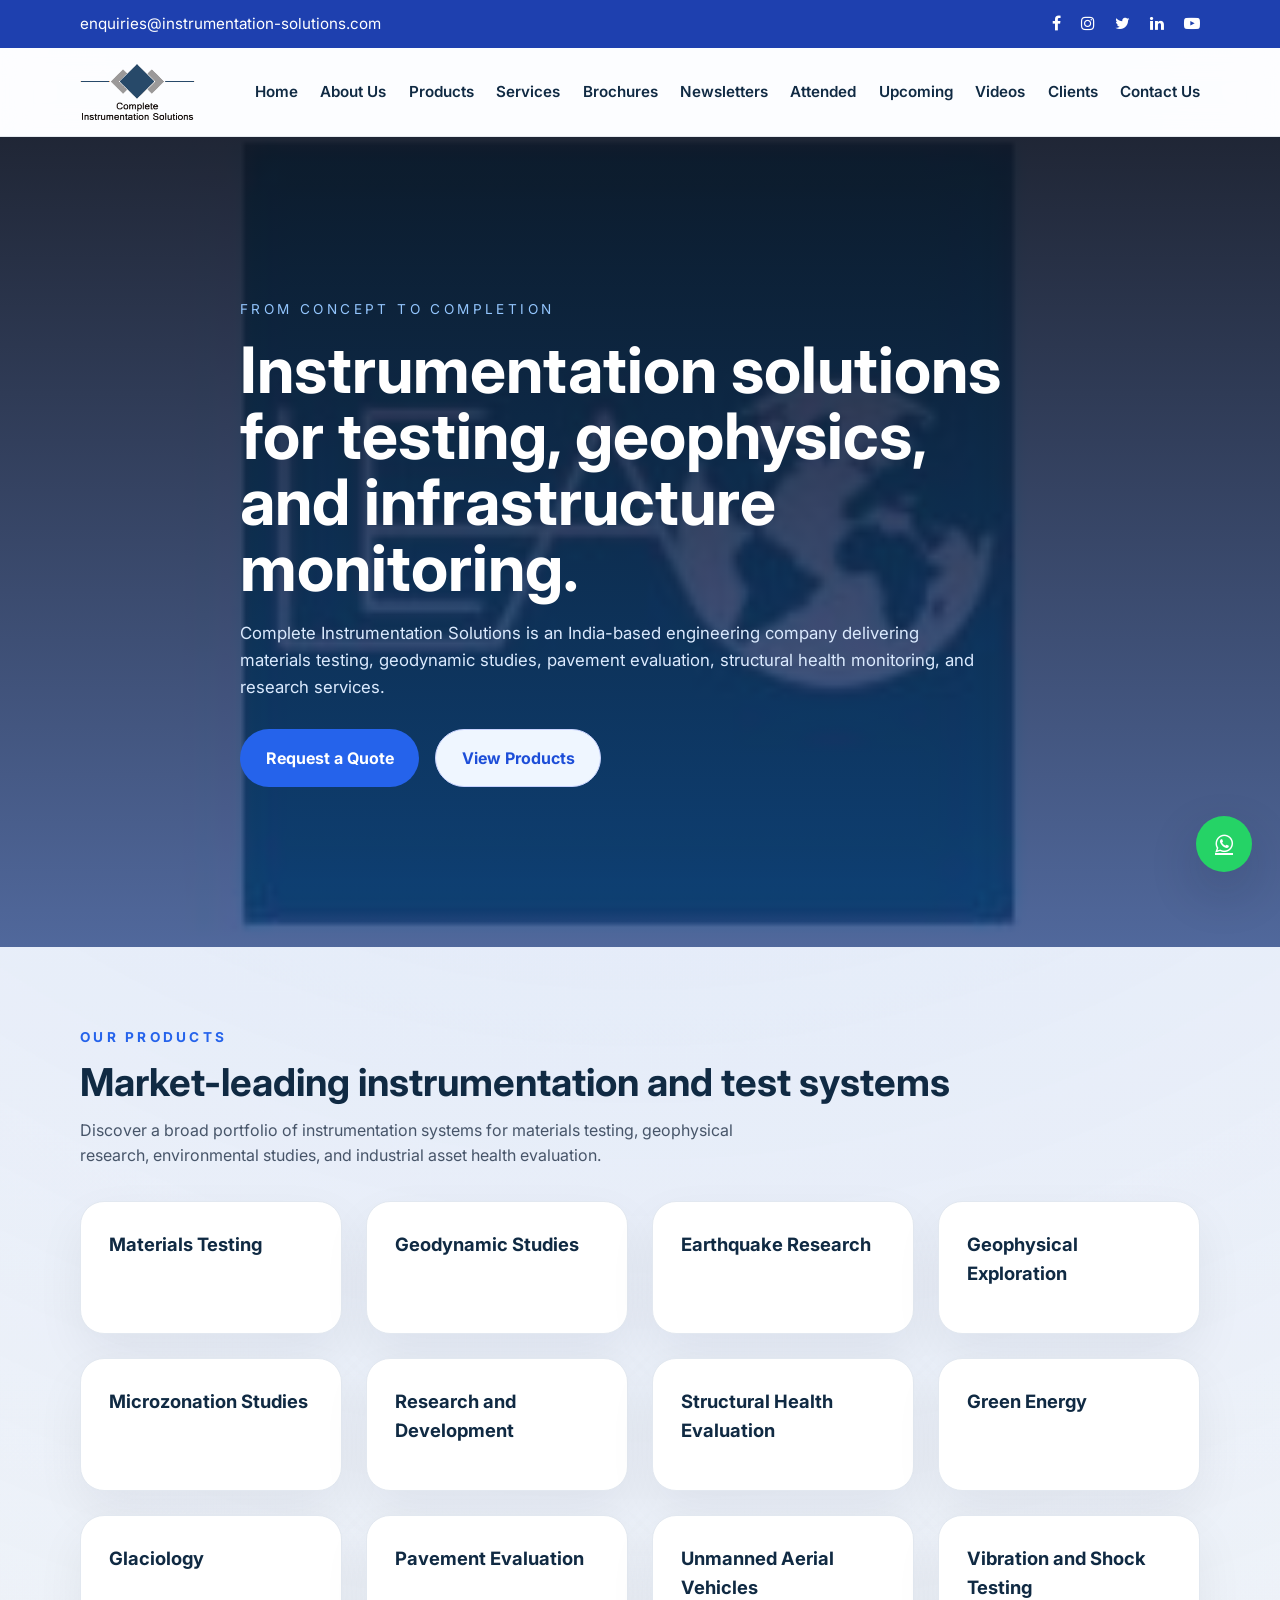
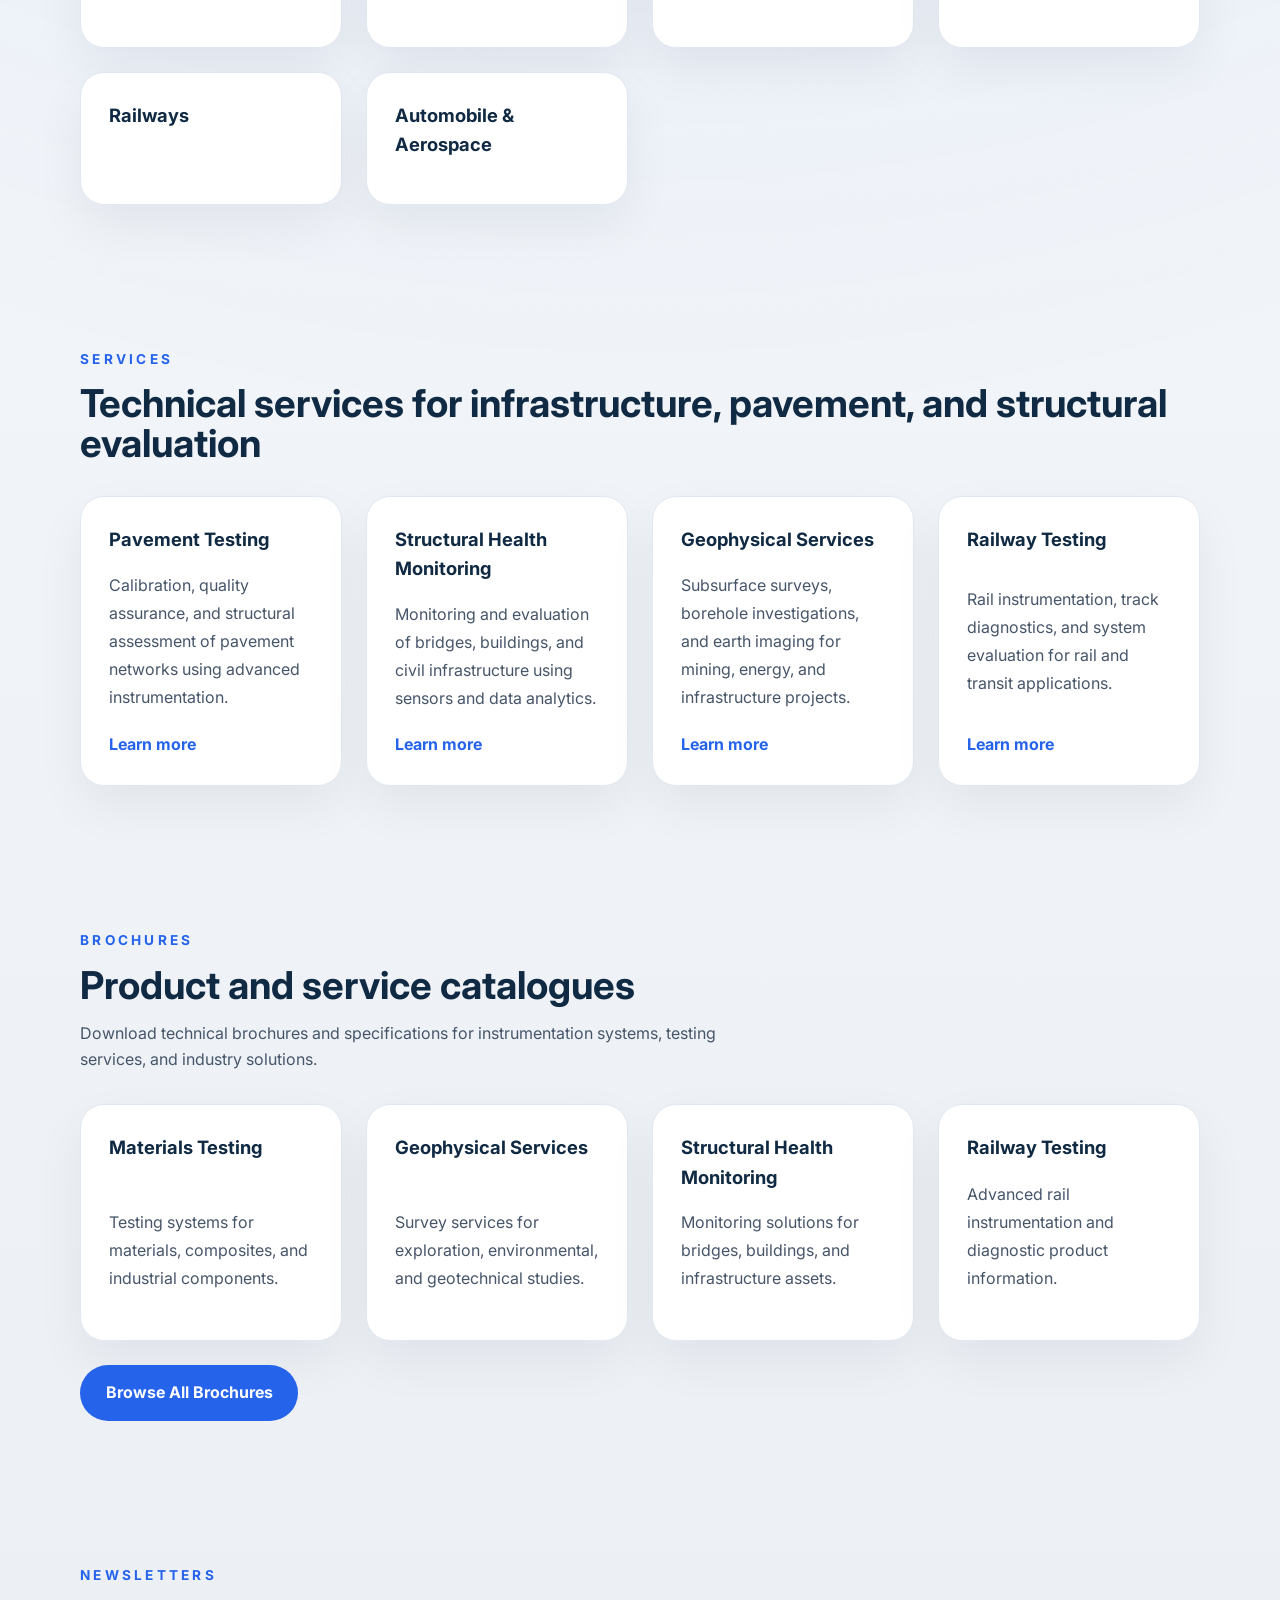
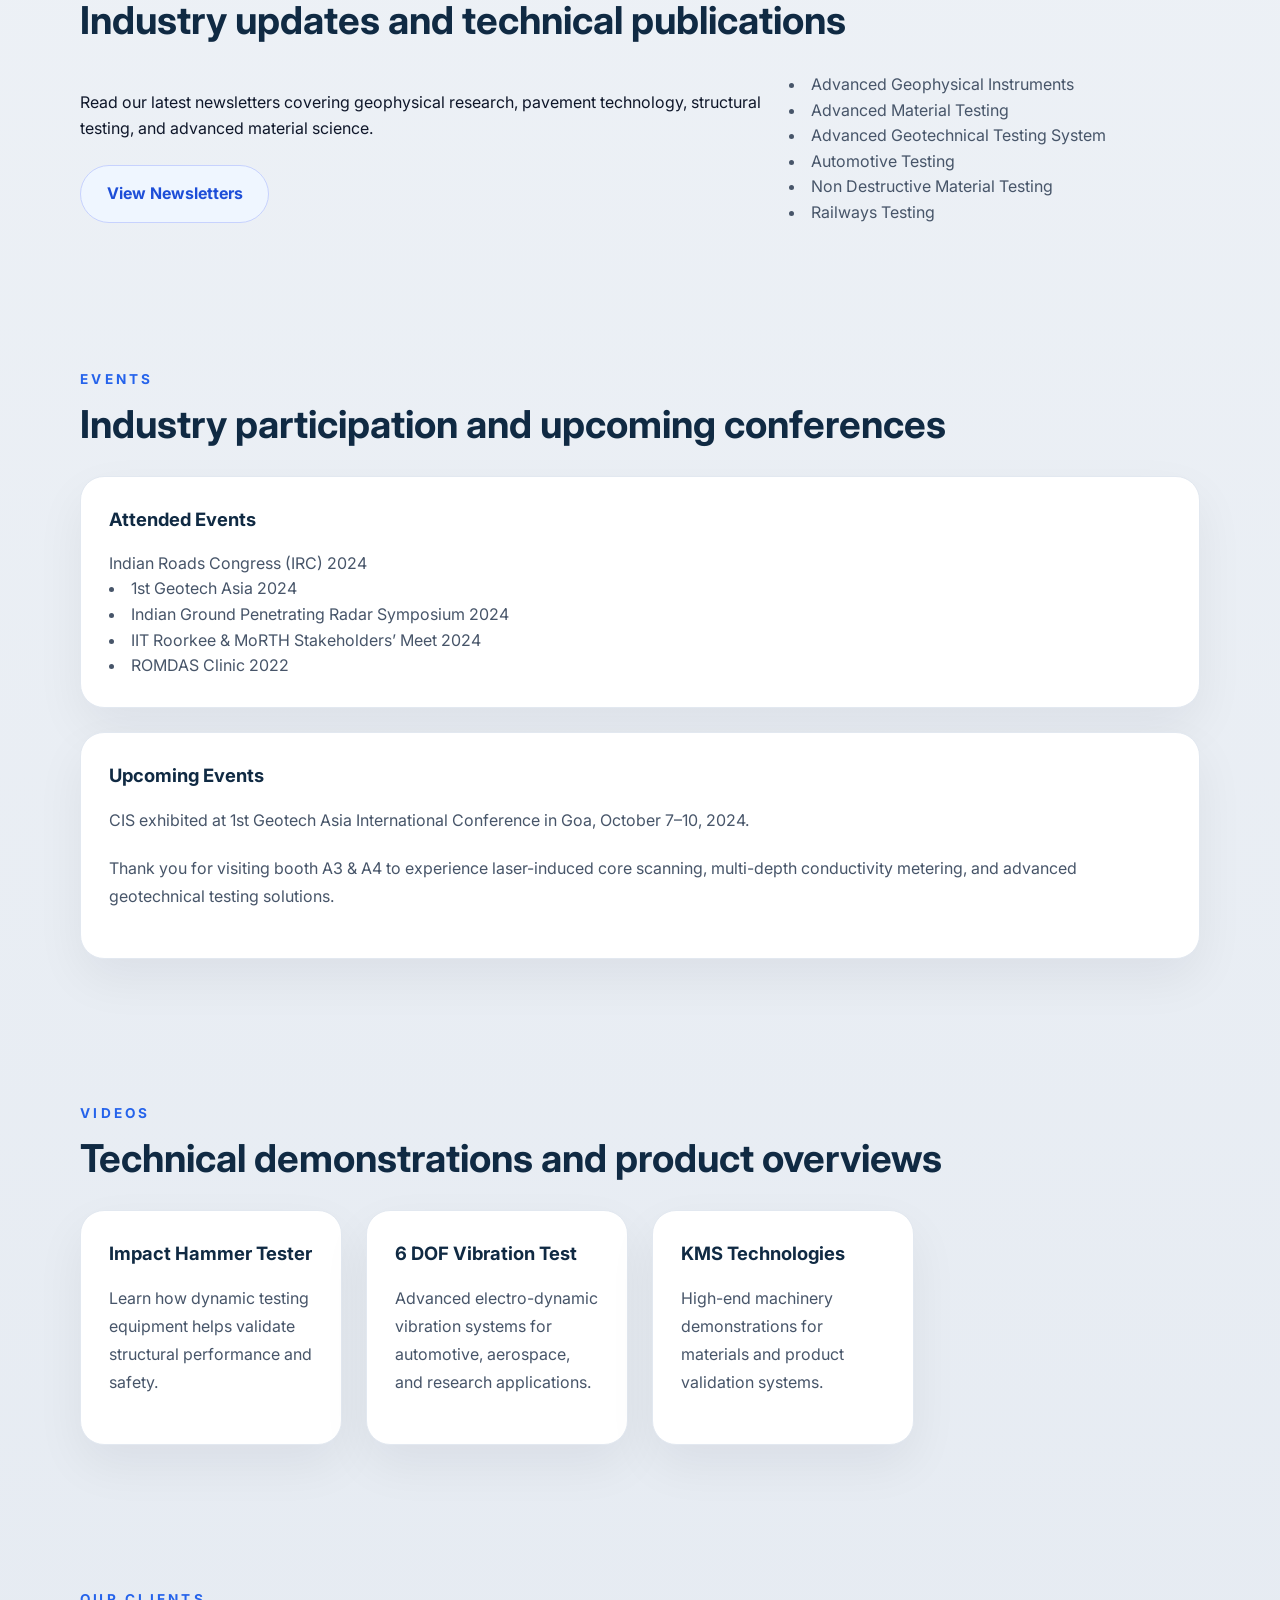
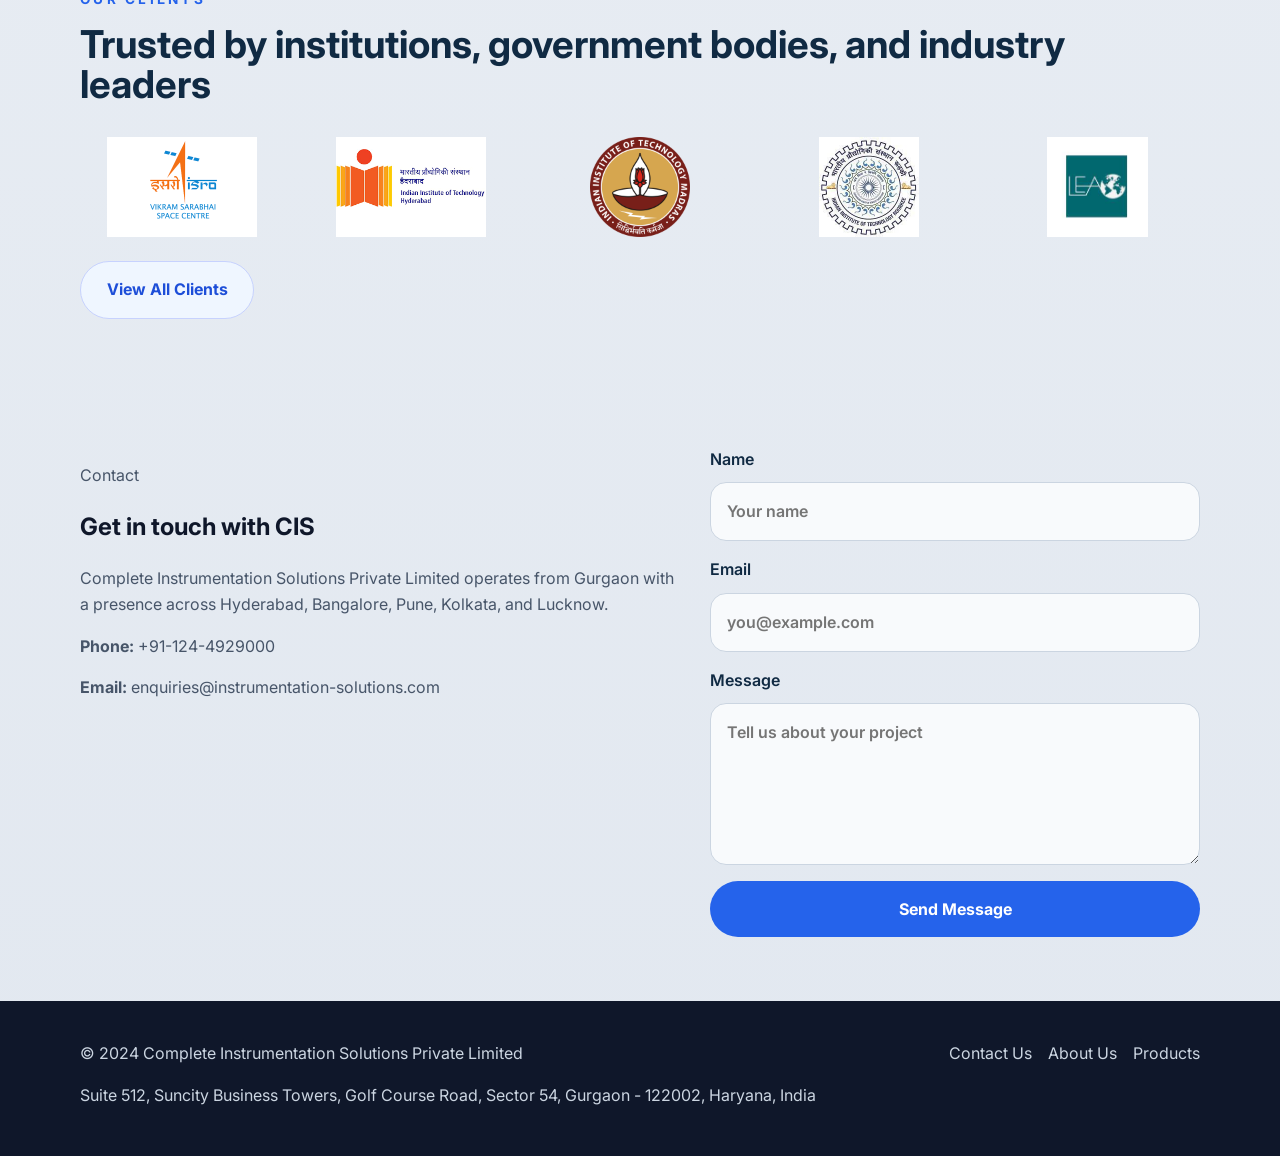
==== index.html @ 8f2da91c "Add new HTML pages for newsletters, products, services, upcoming events, and videos; implement JavaS" ====
<!DOCTYPE html>
<html lang="en">
<head>
  <meta charset="UTF-8" />
  <meta name="viewport" content="width=device-width, initial-scale=1.0" />
  <title>CIS | Complete Instrumentation Solutions</title>
  <meta name="description" content="Complete Instrumentation Solutions offers materials testing, geophysical exploration, structural health evaluation, and instrumentation solutions from concept to completion." />
  <link rel="preconnect" href="https://fonts.googleapis.com" />
  <link rel="preconnect" href="https://fonts.gstatic.com" crossorigin />
  <link href="https://fonts.googleapis.com/css2?family=Inter:wght@400;500;600;700;800&display=swap" rel="stylesheet" />
  <link rel="stylesheet" href="styles.css" />
  <link rel="stylesheet" href="https://cdnjs.cloudflare.com/ajax/libs/font-awesome/4.7.0/css/font-awesome.min.css" />
  <script defer src="script.js"></script>
</head>
<body>
  <a class="float" href="https://api.whatsapp.com/send?phone=+918586055228" target="_blank" rel="noreferrer">
    <i class="fa fa-whatsapp"></i>
  </a>
  <div class="top-bar">
    <div class="container top-bar-inner">
      <div class="top-bar-text">enquiries@instrumentation-solutions.com</div>
      <div class="top-bar-social">
        <a href="https://www.facebook.com/cispl2013" target="_blank" rel="noreferrer"><i class="fa fa-facebook"></i></a>
        <a href="https://instagram.com/cispl11?utm_medium=copy_link" target="_blank" rel="noreferrer"><i class="fa fa-instagram"></i></a>
        <a href="https://mobile.twitter.com/cis_pvt" target="_blank" rel="noreferrer"><i class="fa fa-twitter"></i></a>
        <a href="https://www.linkedin.com/company/27544661/admin/" target="_blank" rel="noreferrer"><i class="fa fa-linkedin"></i></a>
        <a href="https://www.youtube.com/channel/UCfe8lwUfN0RDrN5PX_B1A0w" target="_blank" rel="noreferrer"><i class="fa fa-youtube-play"></i></a>
      </div>
    </div>
  </div>
  <header class="site-header">
    <div class="container header-inner">
      <a class="brand" href="index.html">
        <img src="assets/logo.png" alt="CIS" />
      </a>
      <button class="menu-toggle" aria-label="Toggle navigation">
        <span></span>
        <span></span>
        <span></span>
      </button>
      <nav class="site-nav">
        <ul>
          <li><a href="index.html">Home</a></li>
          <li><a href="about.html">About Us</a></li>
          <li><a href="product.html">Products</a></li>
          <li><a href="service.html">Services</a></li>
          <li><a href="brochures.html">Brochures</a></li>
          <li><a href="newsletters.html">Newsletters</a></li>
          <li><a href="attended.html">Attended</a></li>
          <li><a href="upcoming.html">Upcoming</a></li>
          <li><a href="video.html">Videos</a></li>
          <li><a href="clients.html">Clients</a></li>
          <li><a href="contact.html">Contact Us</a></li>
        </ul>
      </nav>
    </div>
  </header>
  <main>
    <section class="hero">
      <div class="hero-image" aria-hidden="true"></div>
      <div class="container hero-copy">
        <span class="eyebrow">From concept to completion</span>
        <h1>Instrumentation solutions for testing, geophysics, and infrastructure monitoring.</h1>
        <p>Complete Instrumentation Solutions is an India-based engineering company delivering materials testing, geodynamic studies, pavement evaluation, structural health monitoring, and research services.</p>
        <div class="hero-actions">
          <a class="btn btn-primary" href="contact.html">Request a Quote</a>
          <a class="btn btn-secondary" href="product.html">View Products</a>
        </div>
      </div>
    </section>

    <section class="section products-section">
      <div class="container">
        <div class="section-heading">
          <p class="eyebrow">Our Products</p>
          <h2>Market-leading instrumentation and test systems</h2>
          <p>Discover a broad portfolio of instrumentation systems for materials testing, geophysical research, environmental studies, and industrial asset health evaluation.</p>
        </div>
        <div class="card-grid product-grid">
          <article class="card"><h3>Materials Testing</h3></article>
          <article class="card"><h3>Geodynamic Studies</h3></article>
          <article class="card"><h3>Earthquake Research</h3></article>
          <article class="card"><h3>Geophysical Exploration</h3></article>
          <article class="card"><h3>Microzonation Studies</h3></article>
          <article class="card"><h3>Research and Development</h3></article>
          <article class="card"><h3>Structural Health Evaluation</h3></article>
          <article class="card"><h3>Green Energy</h3></article>
          <article class="card"><h3>Glaciology</h3></article>
          <article class="card"><h3>Pavement Evaluation</h3></article>
          <article class="card"><h3>Unmanned Aerial Vehicles</h3></article>
          <article class="card"><h3>Vibration and Shock Testing</h3></article>
          <article class="card"><h3>Railways</h3></article>
          <article class="card"><h3>Automobile & Aerospace</h3></article>
        </div>
      </div>
    </section>

    <section class="section services-section">
      <div class="container">
        <div class="section-heading">
          <p class="eyebrow">Services</p>
          <h2>Technical services for infrastructure, pavement, and structural evaluation</h2>
        </div>
        <div class="card-grid">
          <article class="card">
            <h3>Pavement Testing</h3>
            <p>Calibration, quality assurance, and structural assessment of pavement networks using advanced instrumentation.</p>
            <a class="card-link" href="service.html">Learn more</a>
          </article>
          <article class="card">
            <h3>Structural Health Monitoring</h3>
            <p>Monitoring and evaluation of bridges, buildings, and civil infrastructure using sensors and data analytics.</p>
            <a class="card-link" href="service.html">Learn more</a>
          </article>
          <article class="card">
            <h3>Geophysical Services</h3>
            <p>Subsurface surveys, borehole investigations, and earth imaging for mining, energy, and infrastructure projects.</p>
            <a class="card-link" href="service.html">Learn more</a>
          </article>
          <article class="card">
            <h3>Railway Testing</h3>
            <p>Rail instrumentation, track diagnostics, and system evaluation for rail and transit applications.</p>
            <a class="card-link" href="service.html">Learn more</a>
          </article>
        </div>
      </div>
    </section>

    <section class="section brochures-section">
      <div class="container">
        <div class="section-heading">
          <p class="eyebrow">Brochures</p>
          <h2>Product and service catalogues</h2>
          <p>Download technical brochures and specifications for instrumentation systems, testing services, and industry solutions.</p>
        </div>
        <div class="card-grid">
          <article class="card"><h3>Materials Testing</h3><p>Testing systems for materials, composites, and industrial components.</p></article>
          <article class="card"><h3>Geophysical Services</h3><p>Survey services for exploration, environmental, and geotechnical studies.</p></article>
          <article class="card"><h3>Structural Health Monitoring</h3><p>Monitoring solutions for bridges, buildings, and infrastructure assets.</p></article>
          <article class="card"><h3>Railway Testing</h3><p>Advanced rail instrumentation and diagnostic product information.</p></article>
        </div>
        <div class="section-action">
          <a class="btn btn-primary" href="brochures.html">Browse All Brochures</a>
        </div>
      </div>
    </section>

    <section class="section news-section">
      <div class="container">
        <div class="section-heading">
          <p class="eyebrow">Newsletters</p>
          <h2>Industry updates and technical publications</h2>
        </div>
        <div class="content-grid">
          <div class="text-block">
            <p>Read our latest newsletters covering geophysical research, pavement technology, structural testing, and advanced material science.</p>
            <a class="btn btn-secondary" href="newsletters.html">View Newsletters</a>
          </div>
          <div class="news-list">
            <ul>
              <li>Advanced Geophysical Instruments</li>
              <li>Advanced Material Testing</li>
              <li>Advanced Geotechnical Testing System</li>
              <li>Automotive Testing</li>
              <li>Non Destructive Material Testing</li>
              <li>Railways Testing</li>
            </ul>
          </div>
        </div>
      </div>
    </section>

    <section class="section events-section">
      <div class="container">
        <div class="section-heading">
          <p class="eyebrow">Events</p>
          <h2>Industry participation and upcoming conferences</h2>
        </div>
        <div class="event-grid">
          <article class="card">
            <h3>Attended Events</h3>
            <ul>
Indian Roads Congress (IRC) 2024</li>
              <li>1st Geotech Asia 2024</li>
              <li>Indian Ground Penetrating Radar Symposium 2024</li>
              <li>IIT Roorkee & MoRTH Stakeholders’ Meet 2024</li>
              <li>ROMDAS Clinic 2022</li>
            </ul>
          </article>
          <article class="card">
            <h3>Upcoming Events</h3>
<p>CIS exhibited at 1st Geotech Asia International Conference in Goa, October 7–10, 2024.</p>
            <p>Thank you for visiting booth A3 & A4 to experience laser-induced core scanning, multi-depth conductivity metering, and advanced geotechnical testing solutions.</p>
          </article>
        </div>
      </div>
    </section>

    <section class="section videos-section">
      <div class="container">
        <div class="section-heading">
          <p class="eyebrow">Videos</p>
          <h2>Technical demonstrations and product overviews</h2>
        </div>
        <div class="card-grid">
          <article class="card"><h3>Impact Hammer Tester</h3><p>Learn how dynamic testing equipment helps validate structural performance and safety.</p></article>
          <article class="card"><h3>6 DOF Vibration Test</h3><p>Advanced electro-dynamic vibration systems for automotive, aerospace, and research applications.</p></article>
          <article class="card"><h3>KMS Technologies</h3><p>High-end machinery demonstrations for materials and product validation systems.</p></article>
        </div>
      </div>
    </section>

    <section class="section clients-section">
      <div class="container">
        <div class="section-heading">
          <p class="eyebrow">Our Clients</p>
          <h2>Trusted by institutions, government bodies, and industry leaders</h2>
        </div>
        <div class="client-grid">
          <img src="assets/client-new1.jpg" alt="Client logo" />
          <img src="assets/clientnew2.png" alt="Client logo" />
          <img src="assets/clientnew3.png" alt="Client logo" />
          <img src="assets/clientnew5.jfif" alt="Client logo" />
          <img src="assets/lea.png" alt="Client logo" />
        </div>
        <div class="section-action">
          <a class="btn btn-secondary" href="clients.html">View All Clients</a>
        </div>
      </div>
    </section>

    <section class="section contact-section" id="contact">
      <div class="container contact-grid">
        <div class="contact-copy">
          <p class="eyebrow">Contact</p>
          <h2>Get in touch with CIS</h2>
          <p>Complete Instrumentation Solutions Private Limited operates from Gurgaon with a presence across Hyderabad, Bangalore, Pune, Kolkata, and Lucknow.</p>
          <p><strong>Phone:</strong> +91-124-4929000</p>
          <p><strong>Email:</strong> enquiries@instrumentation-solutions.com</p>
        </div>
        <form class="contact-form">
          <label>Name<input type="text" name="name" placeholder="Your name" required /></label>
          <label>Email<input type="email" name="email" placeholder="you@example.com" required /></label>
          <label>Message<textarea name="message" rows="5" placeholder="Tell us about your project"></textarea></label>
          <button type="submit" class="btn btn-primary">Send Message</button>
        </form>
      </div>
    </section>
  </main>

  <footer class="site-footer">
    <div class="container footer-inner">
      <div>
© 2024 Complete Instrumentation Solutions Private Limited
        <p>Suite 512, Suncity Business Towers, Golf Course Road, Sector 54, Gurgaon - 122002, Haryana, India</p>
      </div>
      <div class="footer-links">
        <a href="contact.html">Contact Us</a>
        <a href="about.html">About Us</a>
        <a href="product.html">Products</a>
      </div>
    </div>
  </footer>
</body>
</html>
---- styles.css ----
/* Global settings */
:root {
  color-scheme: light;
  font-family: 'Inter', system-ui, -apple-system, BlinkMacSystemFont, 'Segoe UI', sans-serif;
  font-size: 16px;
  line-height: 1.6;
  color: #0f172a;
  background: #f8fafc;
  --surface: #ffffff;
  --surface-soft: #f8fafc;
  --surface-strong: #e2e8f0;
  --text-muted: #475569;
  --primary: #2563eb;
  --primary-soft: #eff6ff;
  --border: #cbd5e1;
}

* {
  box-sizing: border-box;
}

html {
  scroll-behavior: smooth;
}

body {
  margin: 0;
  min-height: 100vh;
  background: radial-gradient(circle at top, rgba(37, 99, 235, 0.14), transparent 34%), linear-gradient(180deg, #f8fafc 0%, #e2e8f0 100%);
}

img {
  max-width: 100%;
  display: block;
}

button,
input,
textarea {
  font: inherit;
}

button {
  cursor: pointer;
}

.container {
  width: min(1120px, calc(100% - 2rem));
  margin: 0 auto;
}

/* Header and top bar */
.top-bar {
  background: #1e40af;
  color: #ffffff;
}

.top-bar-inner {
  display: flex;
  justify-content: space-between;
  align-items: center;
  gap: 1rem;
  padding: 0.7rem 0;
}

.top-bar-text {
  font-size: 0.95rem;
}

.top-bar-social a {
  color: #ffffff;
  margin-left: 1rem;
  font-size: 1rem;
}

.site-header {
  background: rgba(255, 255, 255, 0.9);
  backdrop-filter: blur(14px);
  position: sticky;
  top: 0;
  z-index: 20;
  border-bottom: 1px solid rgba(148, 163, 184, 0.22);
}

.header-inner {
  display: flex;
  align-items: center;
  justify-content: space-between;
  gap: 1rem;
  padding: 1rem 0;
}

.brand img {
  height: 56px;
}

.site-nav {
  display: flex;
  align-items: center;
}

.site-nav ul {
  display: flex;
  gap: 1.4rem;
  margin: 0;
  padding: 0;
  list-style: none;
}

.site-nav a {
  color: #102a43;
  text-decoration: none;
  font-weight: 600;
  font-size: 0.95rem;
}

.site-nav a:hover {
  color: #1d4ed8;
}

.menu-toggle {
  display: none;
  width: 2.4rem;
  height: 2rem;
  border: none;
  background: transparent;
  flex-direction: column;
  justify-content: space-between;
}

.menu-toggle span {
  display: block;
  width: 100%;
  height: 3px;
  background: #102a43;
  border-radius: 999px;
}

/* Hero */
.hero {
  position: relative;
  min-height: 90vh;
  display: grid;
  place-items: center;
  overflow: hidden;
}

.hero-image {
  position: absolute;
  inset: 0;
  background-image: url('assets/lea.png');
  background-size: cover;
  background-position: center;
  filter: brightness(0.42);
}

.hero::after {
  content: '';
  position: absolute;
  inset: 0;
  background: linear-gradient(180deg, rgba(15, 23, 42, 0.82), rgba(37, 99, 235, 0.38));
}

.hero-copy {
  position: relative;
  z-index: 1;
  color: #ffffff;
  max-width: 800px;
  padding: 5rem 0;
}

.hero-copy .eyebrow {
  text-transform: uppercase;
  letter-spacing: 0.25em;
  color: #93c5fd;
  font-size: 0.85rem;
  margin-bottom: 1rem;
  display: inline-block;
}

.hero-copy h1 {
  margin: 0;
  font-size: clamp(2.8rem, 5vw, 4.2rem);
  line-height: 1.03;
}

.hero-copy p {
  margin: 1.2rem 0 1.8rem;
  max-width: 46rem;
  color: #dbeafe;
  font-size: 1.05rem;
}

.hero-actions {
  display: flex;
  flex-wrap: wrap;
  gap: 1rem;
}

/* Sections */
.section {
  padding: 4rem 0;
}

.section-heading {
  margin-bottom: 2rem;
}

.section-heading .eyebrow {
  margin-bottom: 0.8rem;
  text-transform: uppercase;
  letter-spacing: 0.24em;
  color: #2563eb;
  font-weight: 700;
  font-size: 0.85rem;
}

.section-heading h2 {
  margin: 0;
  font-size: clamp(2rem, 3vw, 2.8rem);
  line-height: 1.05;
  color: #102a43;
}

.section-heading p {
  margin-top: 1rem;
  color: #475569;
  max-width: 68ch;
}

.card-grid,
.content-grid,
.event-grid,
.client-grid {
  display: grid;
  gap: 1.5rem;
}

.card-grid {
  grid-template-columns: repeat(4, minmax(0, 1fr));
}

.product-grid {
  grid-template-columns: repeat(4, minmax(0, 1fr));
}

.card {
  background: var(--surface);
  border: 1px solid var(--surface-strong);
  border-radius: 1.5rem;
  padding: 1.75rem;
  box-shadow: 0 20px 50px rgba(15, 23, 42, 0.06);
  display: flex;
  flex-direction: column;
  justify-content: space-between;
}

.card h3 {
  margin: 0 0 1rem;
  font-size: 1.15rem;
  color: #102a43;
}

.card p {
  margin: 0 0 1.25rem;
  color: #475569;
  line-height: 1.75;
}

.card-link {
  color: #2563eb;
  text-decoration: none;
  font-weight: 700;
}

.contact-grid {
  display: grid;
  grid-template-columns: 1.1fr 0.9fr;
  gap: 2rem;
}

.contact-copy p,
.news-list ul,
.event-grid ul {
  color: #475569;
}

.contact-form {
  display: grid;
  gap: 1rem;
}

.contact-form label {
  display: grid;
  gap: 0.6rem;
  font-weight: 600;
  color: #102a43;
}

.contact-form input,
.contact-form textarea {
  width: 100%;
  padding: 1rem;
  border-radius: 1rem;
  border: 1px solid #cbd5e1;
  background: #f8fafc;
}

.btn {
  display: inline-flex;
  align-items: center;
  justify-content: center;
  border: none;
  border-radius: 999px;
  padding: 0.95rem 1.6rem;
  font-weight: 700;
  text-decoration: none;
}

.btn-primary {
  background: #2563eb;
  color: #ffffff;
}

.btn-secondary {
  background: #eff6ff;
  color: #1d4ed8;
  border: 1px solid #c7d2fe;
}

.section-action {
  margin-top: 1.5rem;
}

.content-grid {
  grid-template-columns: 1.25fr 0.75fr;
  align-items: center;
}

.text-block p {
  margin-bottom: 1.5rem;
}

.detail-grid {
  display: grid;
  gap: 1.5rem;
  grid-template-columns: repeat(3, minmax(0, 1fr));
}

.detail-card {
  background: var(--surface);
  border: 1px solid var(--surface-strong);
  border-radius: 1.5rem;
  padding: 1.75rem;
  box-shadow: 0 18px 40px rgba(15, 23, 42, 0.06);
}

.detail-card h3 {
  margin-top: 0;
  color: #102a43;
}

.detail-card p {
  margin: 0.85rem 0 0;
  color: #475569;
  line-height: 1.75;
}

.download-list {
  display: grid;
  gap: 0.9rem;
}

.download-list a {
  color: #2563eb;
  text-decoration: none;
  border-bottom: 1px solid transparent;
}

.download-list a:hover {
  border-color: #2563eb;
}

.video-cards {
  display: grid;
  gap: 1.5rem;
  grid-template-columns: repeat(3, minmax(0, 1fr));
}

.video-card {
  background: var(--surface);
  border: 1px solid var(--surface-strong);
  border-radius: 1.5rem;
  padding: 1.75rem;
}

.video-card h3 {
  margin-top: 0;
}

.video-card p {
  margin: 0.85rem 0 1rem;
  color: #475569;
}

.page-hero {
  padding: 5rem 0;
}

.page-hero .hero-copy {
  padding: 0;
}

.page-banner {
  position: relative;
  background: linear-gradient(135deg, rgba(37, 99, 235, 0.9), rgba(59, 130, 246, 0.9));
  color: white;
  border-radius: 1.5rem;
  padding: 3rem 2rem;
  margin-bottom: 2rem;
}

.page-banner p {
  max-width: 60ch;
}

.news-list ul,
.event-grid ul {
  list-style: inside disc;
  margin: 0;
  padding: 0;
}

.client-grid {
  grid-template-columns: repeat(5, minmax(120px, 1fr));
  align-items: center;
}

.client-grid img {
  width: 100%;
  height: 100px;
  object-fit: contain;
  border-radius: 1rem;
}

.site-footer {
  background: #0f172a;
  color: #cbd5e1;
  padding: 2.5rem 0 2rem;
}

.footer-inner {
  display: flex;
  justify-content: space-between;
  align-items: flex-start;
  gap: 1rem;
  flex-wrap: wrap;
}

.footer-links {
  display: flex;
  gap: 1rem;
  flex-wrap: wrap;
}

.footer-links a {
  color: #cbd5e1;
  text-decoration: none;
}

.float {
  position: fixed;
  width: 56px;
  height: 56px;
  bottom: 28px;
  right: 28px;
  background-color: #25d366;
  color: #ffffff;
  border-radius: 50%;
  display: grid;
  place-items: center;
  box-shadow: 0 20px 50px rgba(15, 23, 42, 0.18);
  z-index: 30;
}

.float i {
  font-size: 1.3rem;
}

@media (max-width: 1024px) {
  .card-grid,
  .product-grid,
  .content-grid,
  .client-grid {
    grid-template-columns: repeat(2, minmax(0, 1fr));
  }
  .contact-grid {
    grid-template-columns: 1fr;
  }
}

@media (max-width: 760px) {
  .top-bar-inner,
  .header-inner,
  .footer-inner {
    flex-direction: column;
    align-items: stretch;
  }
  .site-nav {
    position: absolute;
    inset: 80px 1rem auto auto;
    background: #ffffff;
    padding: 1.25rem;
    border-radius: 1rem;
    box-shadow: 0 20px 60px rgba(15, 23, 42, 0.14);
    display: none;
    width: calc(100% - 2rem);
  }
  .site-nav.open {
    display: block;
  }
  .site-nav ul {
    display: grid;
    gap: 1rem;
  }
  .menu-toggle {
    display: flex;
  }
  .hero {
    min-height: 72vh;
  }
  .hero-copy {
    padding: 3rem 0;
  }
  .card-grid,
  .product-grid,
  .client-grid {
    grid-template-columns: 1fr;
  }
}
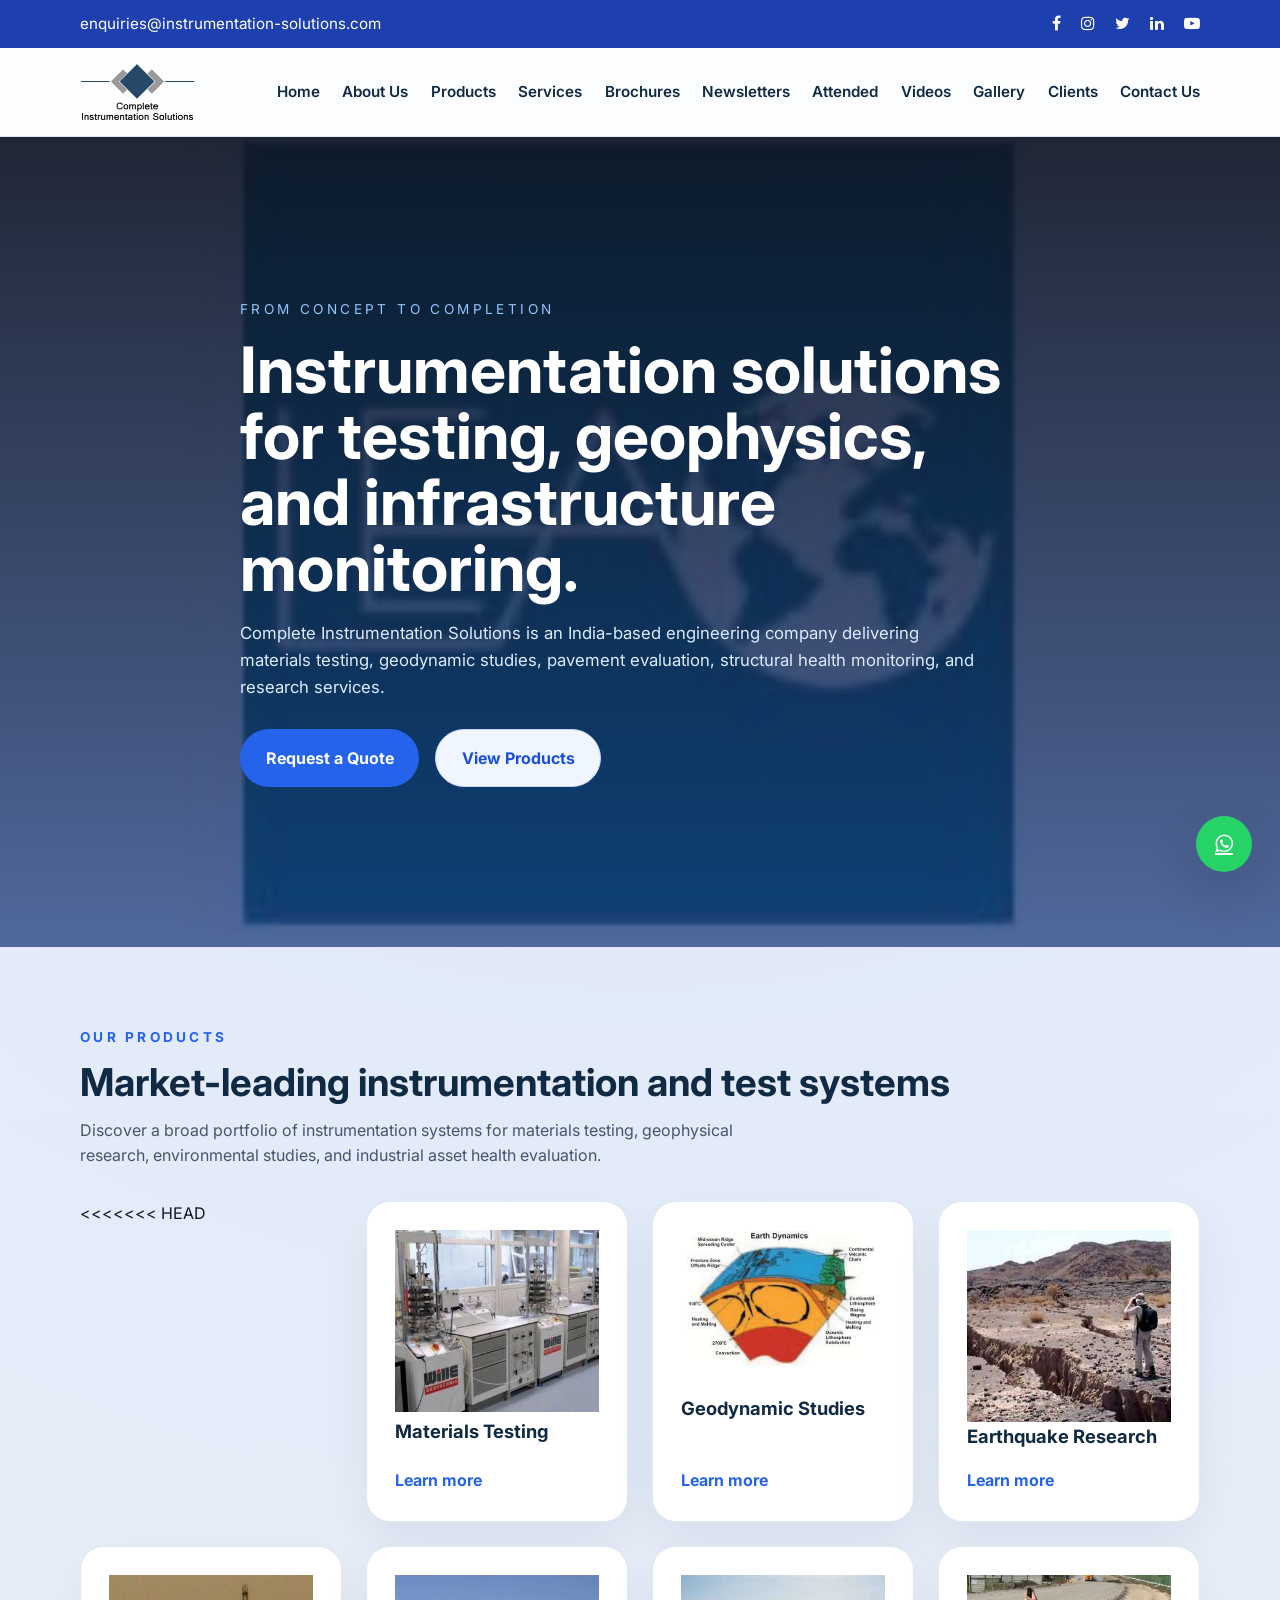
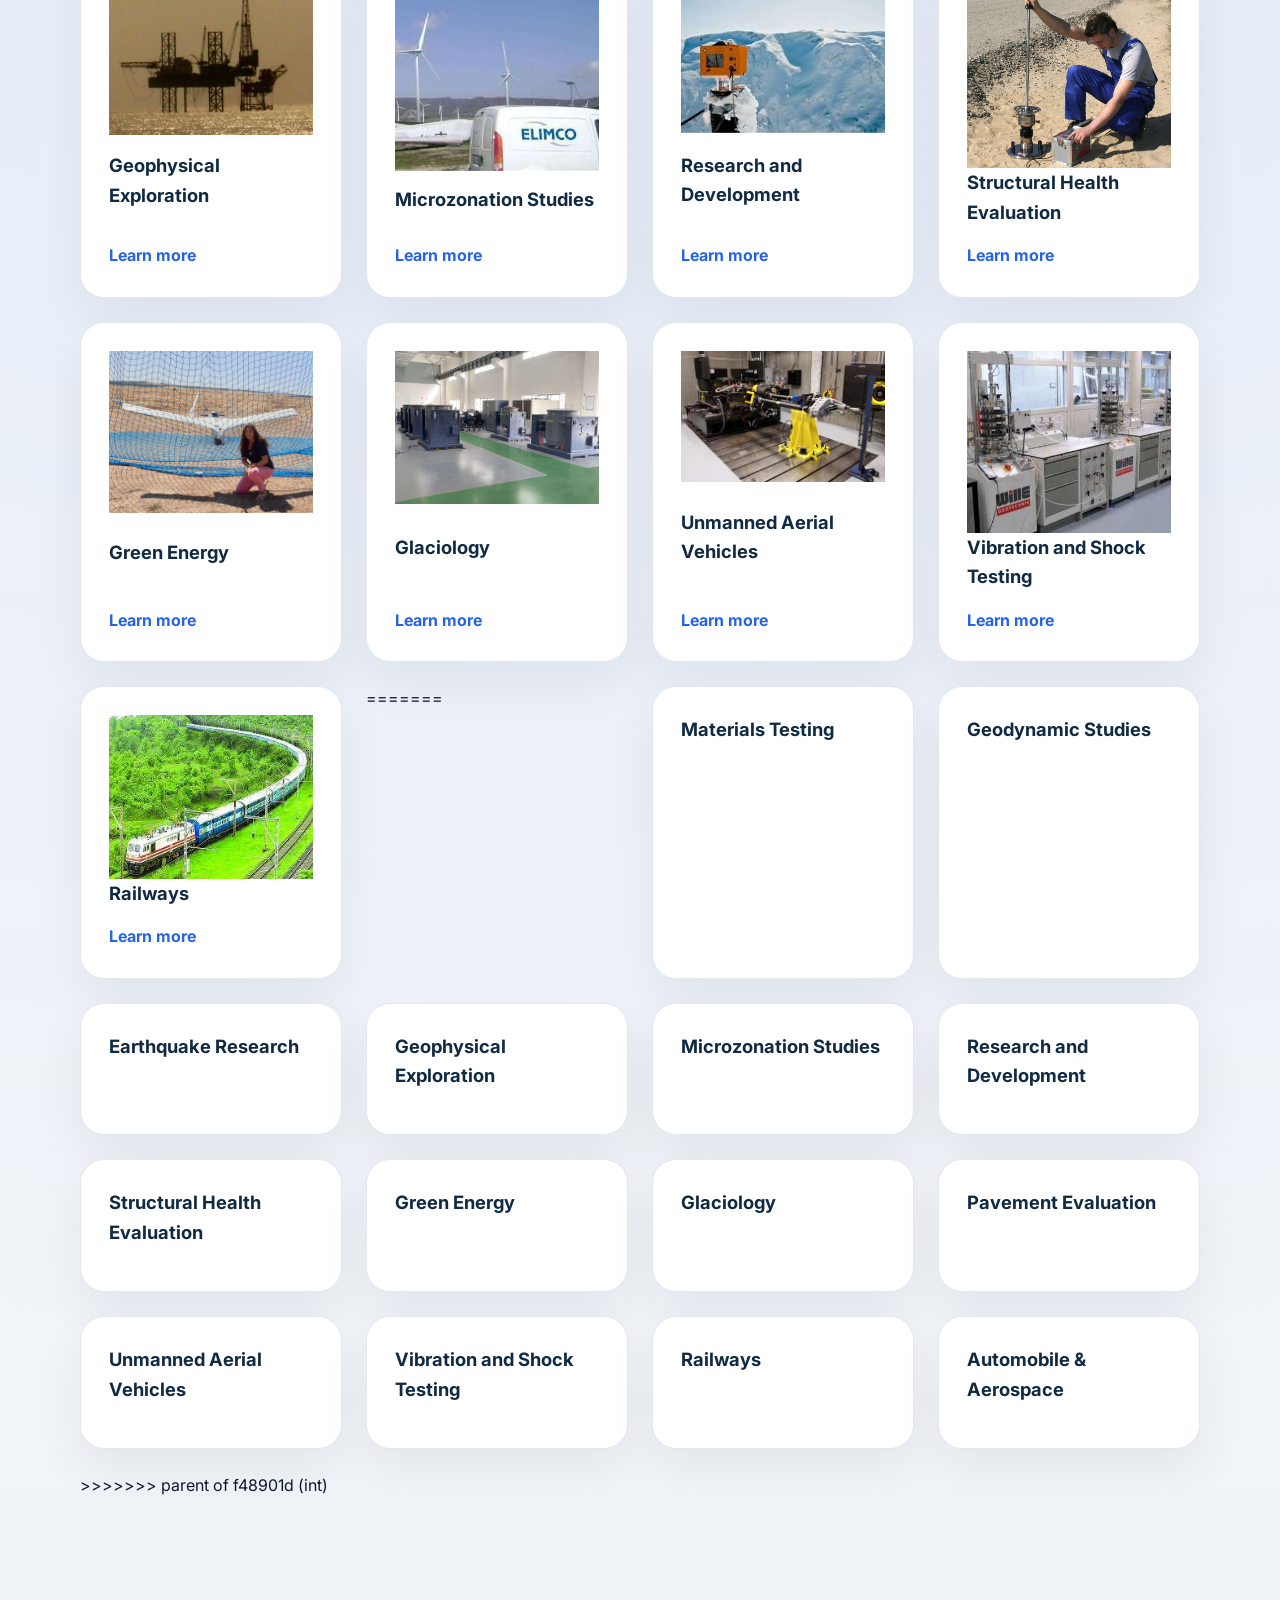
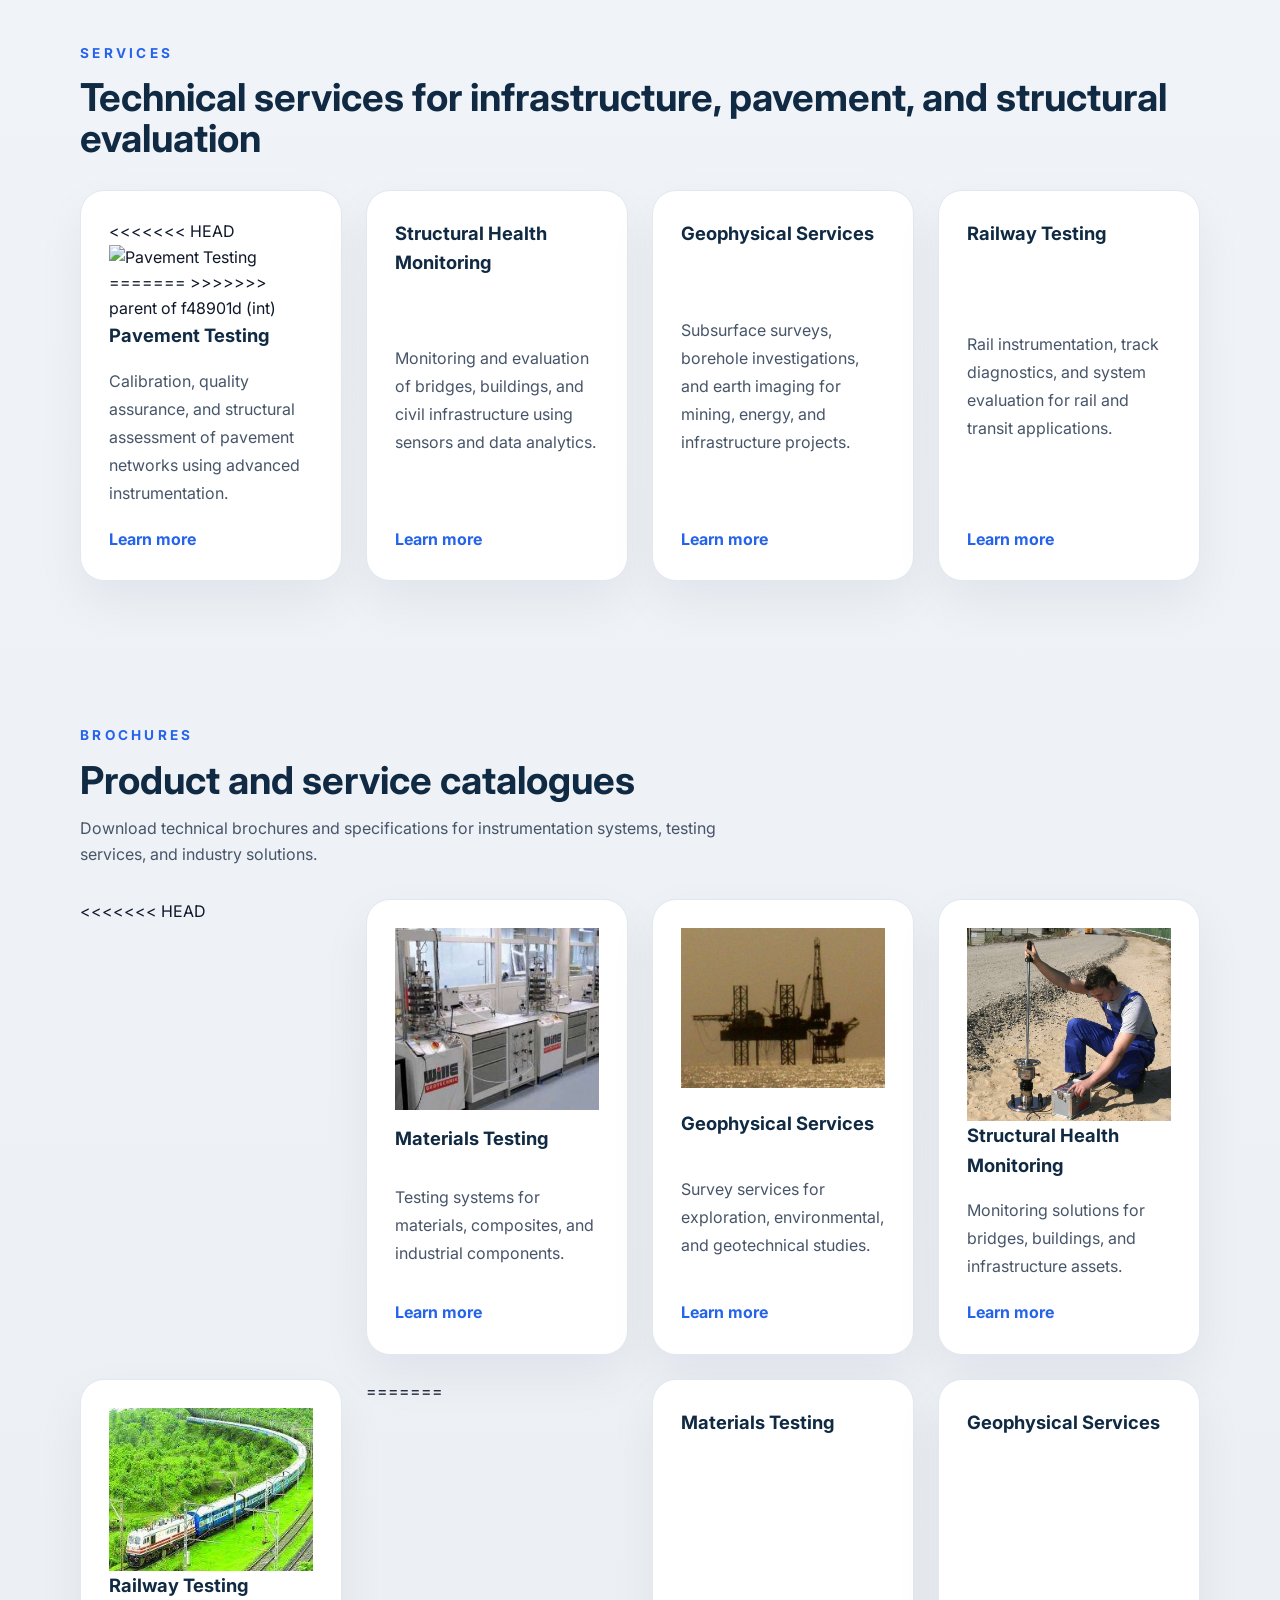
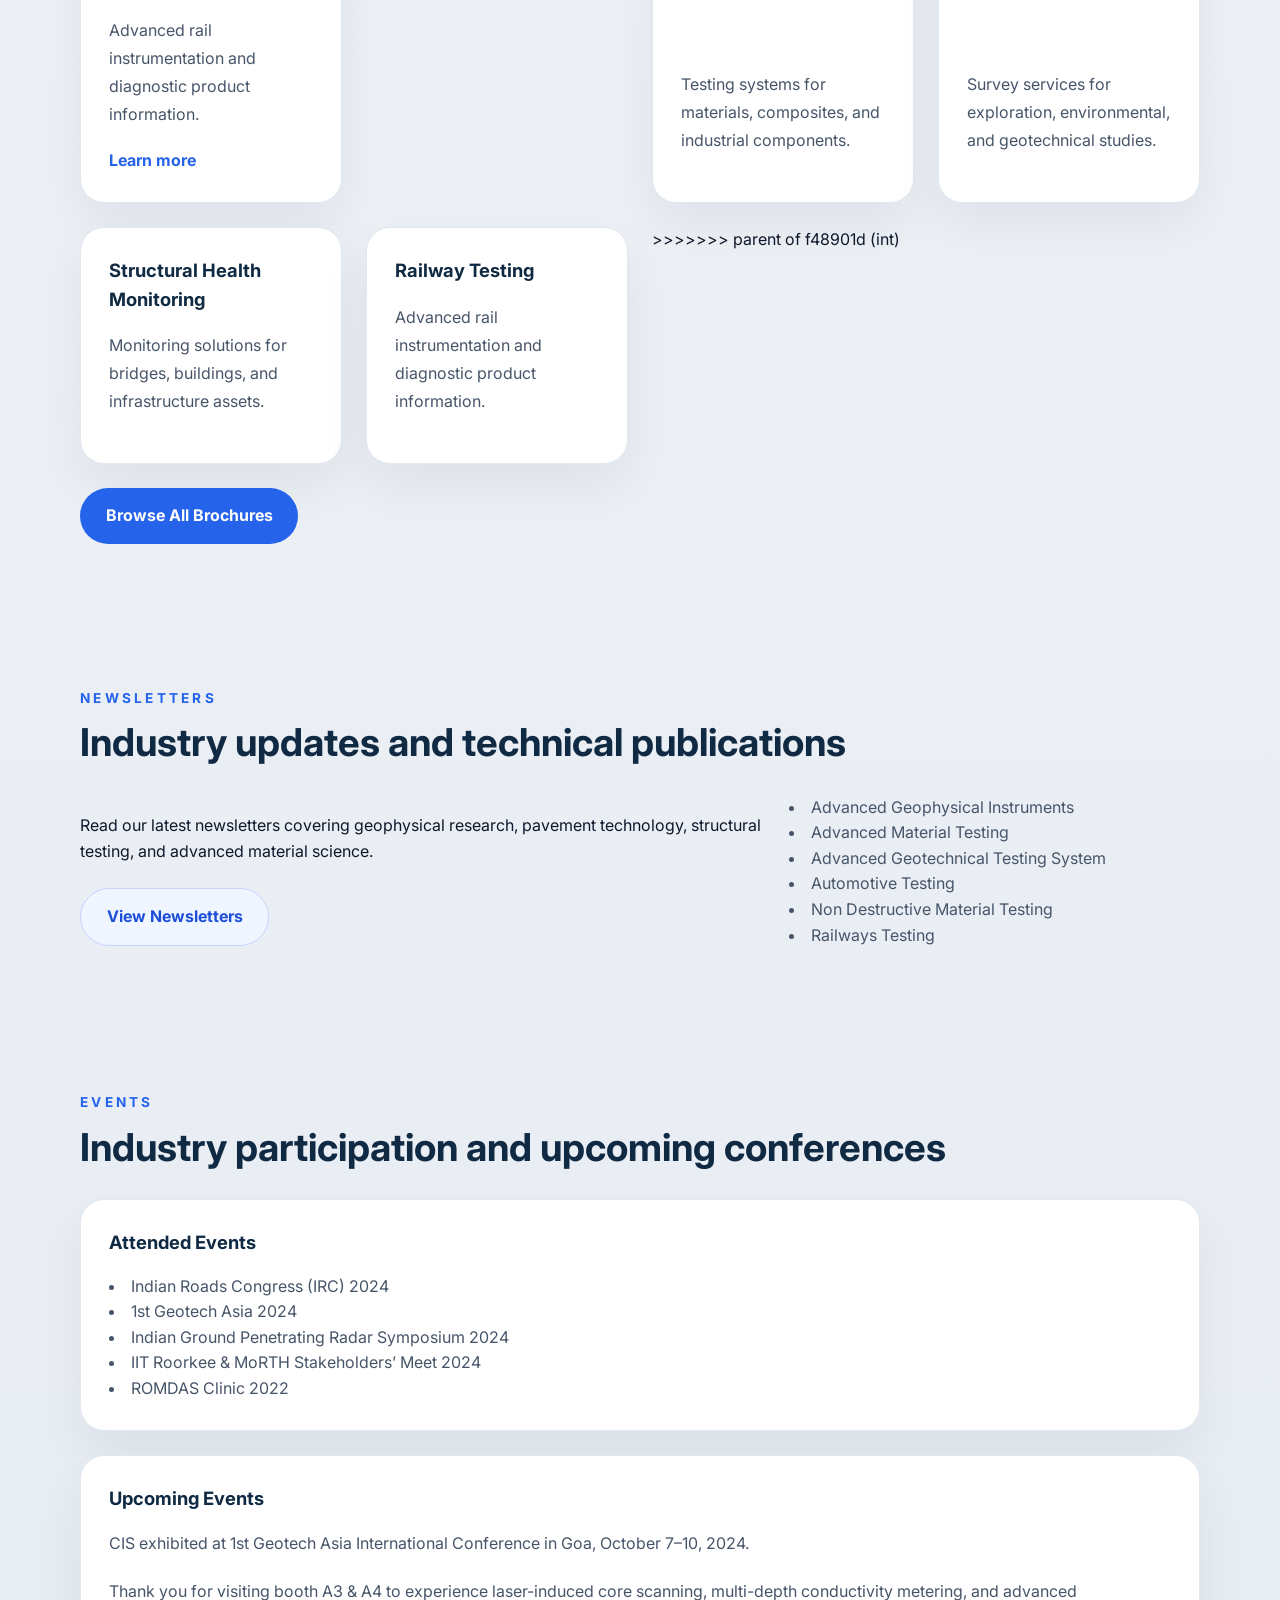
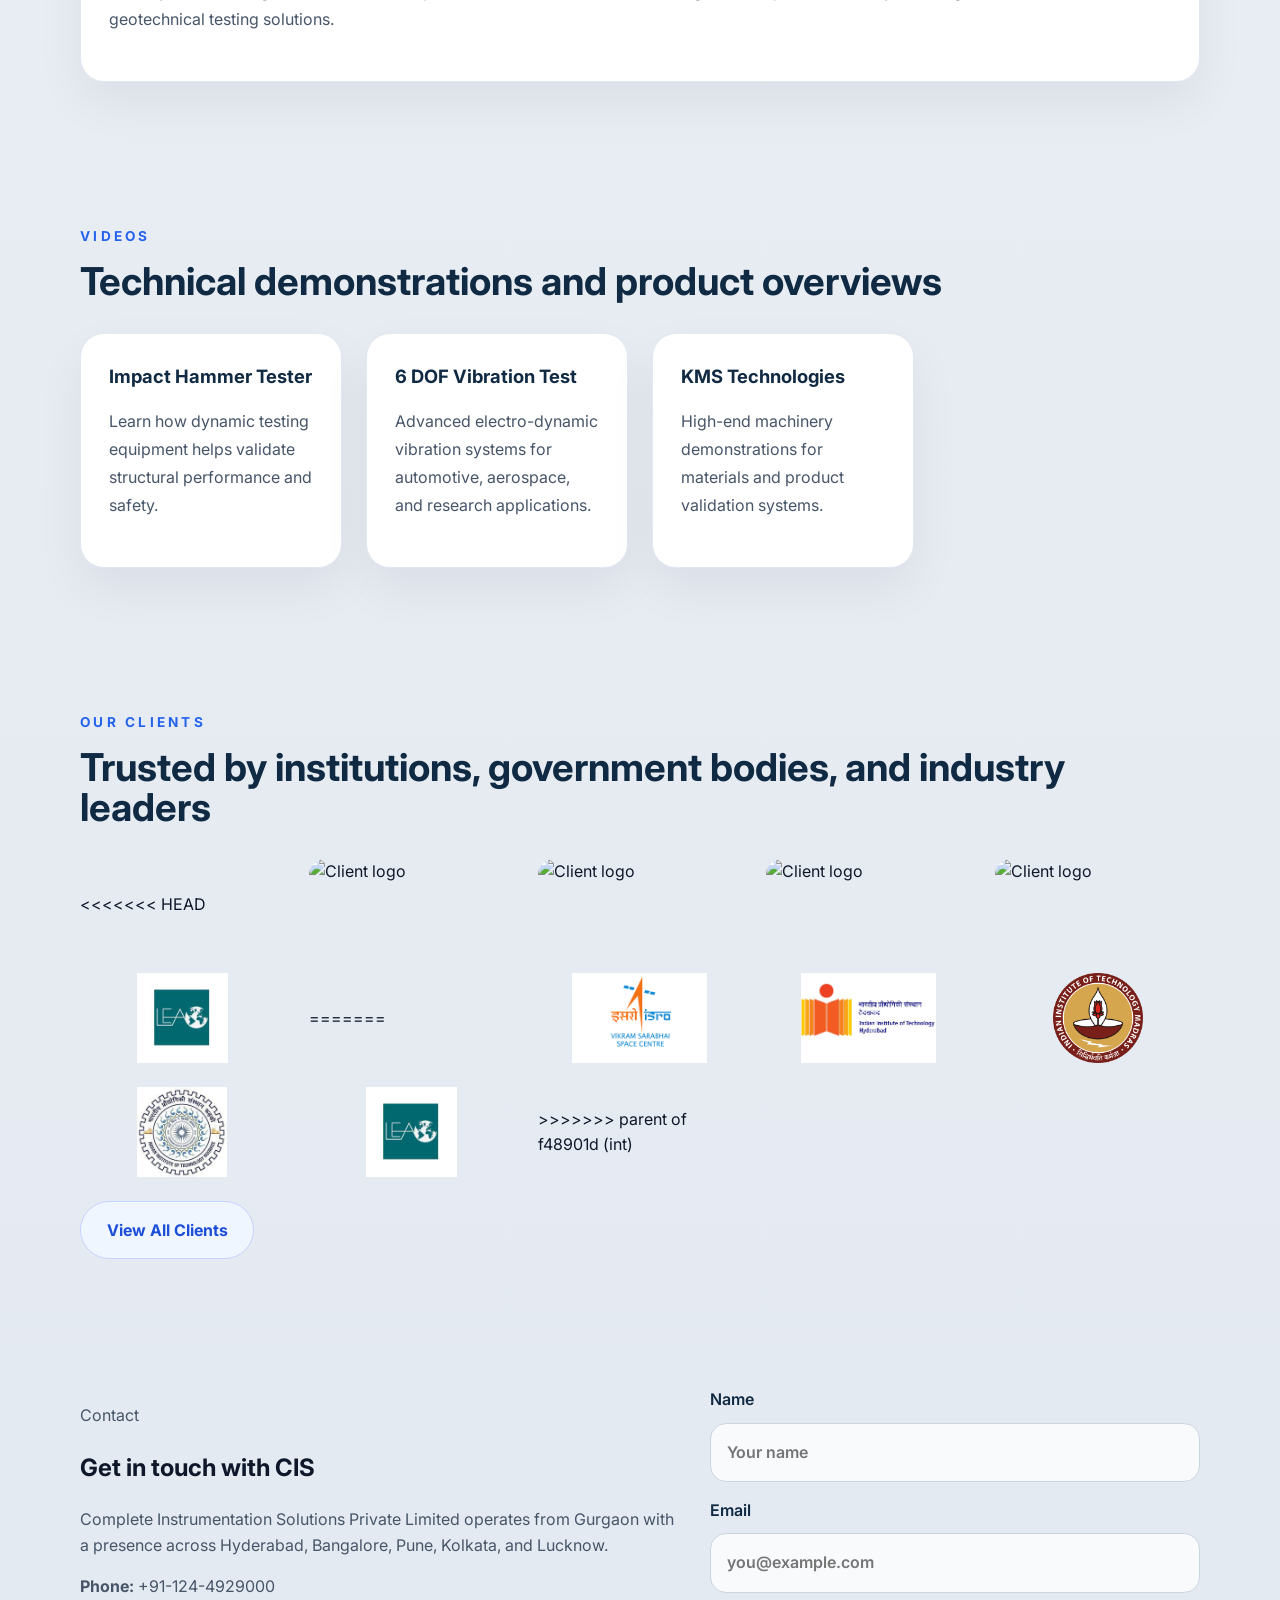
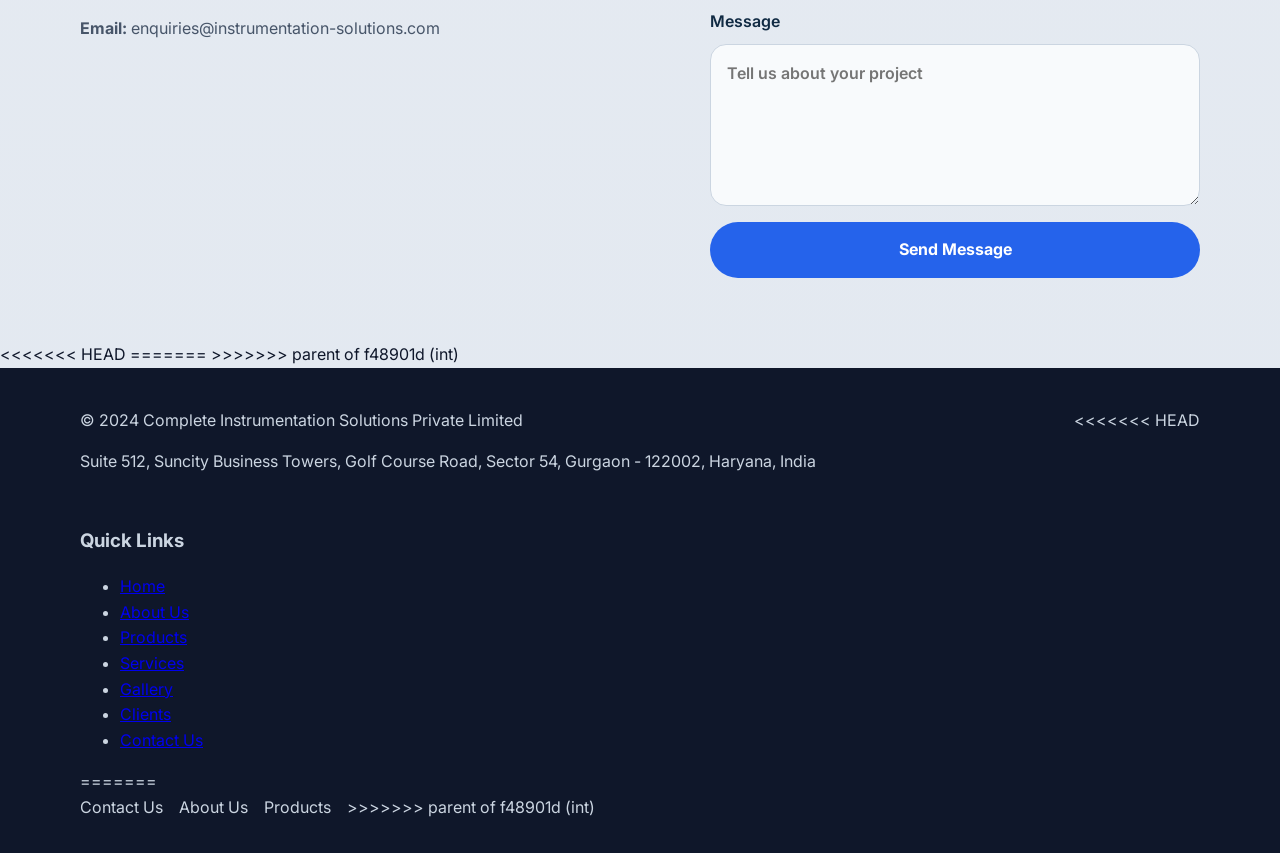
==== commit f7b2065c: "int" ====
--- a/index.html
+++ b/index.html
@@ -47,8 +47,8 @@
           <li><a href="brochures.html">Brochures</a></li>
           <li><a href="newsletters.html">Newsletters</a></li>
           <li><a href="attended.html">Attended</a></li>
-          <li><a href="upcoming.html">Upcoming</a></li>
           <li><a href="video.html">Videos</a></li>
+          <li><a href="gallery.html">Gallery</a></li>
           <li><a href="clients.html">Clients</a></li>
           <li><a href="contact.html">Contact Us</a></li>
         </ul>
@@ -77,6 +77,70 @@
           <p>Discover a broad portfolio of instrumentation systems for materials testing, geophysical research, environmental studies, and industrial asset health evaluation.</p>
         </div>
         <div class="card-grid product-grid">
+<<<<<<< HEAD
+          <article class="card">
+            <img src="assets/product1.png" alt="Materials Testing instrumentation" loading="lazy" />
+            <h3>Materials Testing</h3>
+            <a class="card-link" href="product.html">Learn more</a>
+          </article>
+          <article class="card">
+            <img src="assets/product2.png" alt="Geodynamic Studies" loading="lazy" />
+            <h3>Geodynamic Studies</h3>
+            <a class="card-link" href="product.html">Learn more</a>
+          </article>
+          <article class="card">
+            <img src="assets/product3.jpg" alt="Earthquake Research" loading="lazy" />
+            <h3>Earthquake Research</h3>
+            <a class="card-link" href="product.html">Learn more</a>
+          </article>
+          <article class="card">
+            <img src="assets/product4.jpg" alt="Geophysical Exploration" loading="lazy" />
+            <h3>Geophysical Exploration</h3>
+            <a class="card-link" href="product.html">Learn more</a>
+          </article>
+          <article class="card">
+            <img src="assets/product5.jpg" alt="Microzonation Studies" loading="lazy" />
+            <h3>Microzonation Studies</h3>
+            <a class="card-link" href="product.html">Learn more</a>
+          </article>
+          <article class="card">
+            <img src="assets/product6.jpg" alt="Research and Development" loading="lazy" />
+            <h3>Research and Development</h3>
+            <a class="card-link" href="product.html">Learn more</a>
+          </article>
+          <article class="card">
+            <img src="assets/product7.png" alt="Structural Health Evaluation" loading="lazy" />
+            <h3>Structural Health Evaluation</h3>
+            <a class="card-link" href="product.html">Learn more</a>
+          </article>
+          <article class="card">
+            <img src="assets/product8.png" alt="Green Energy" loading="lazy" />
+            <h3>Green Energy</h3>
+            <a class="card-link" href="product.html">Learn more</a>
+          </article>
+          <article class="card">
+            <img src="assets/product9.jpg" alt="Glaciology" loading="lazy" />
+            <h3>Glaciology</h3>
+            <a class="card-link" href="product.html">Learn more</a>
+          </article>
+          
+          <article class="card">
+            <img src="assets/product11.png" alt="Unmanned Aerial Vehicles" loading="lazy" />
+            <h3>Unmanned Aerial Vehicles</h3>
+            <a class="card-link" href="product.html">Learn more</a>
+          </article>
+          <article class="card">
+            <img src="assets/product1.png" alt="Vibration and Shock Testing" loading="lazy" />
+            <h3>Vibration and Shock Testing</h3>
+            <a class="card-link" href="product.html">Learn more</a>
+          </article>
+          <article class="card">
+            <img src="assets/product10.jpg" alt="Railways" loading="lazy" />
+            <h3>Railways</h3>
+            <a class="card-link" href="product.html">Learn more</a>
+          </article>
+          
+=======
           <article class="card"><h3>Materials Testing</h3></article>
           <article class="card"><h3>Geodynamic Studies</h3></article>
           <article class="card"><h3>Earthquake Research</h3></article>
@@ -91,6 +155,7 @@
           <article class="card"><h3>Vibration and Shock Testing</h3></article>
           <article class="card"><h3>Railways</h3></article>
           <article class="card"><h3>Automobile & Aerospace</h3></article>
+>>>>>>> parent of f48901d (int)
         </div>
       </div>
     </section>
@@ -103,6 +168,10 @@
         </div>
         <div class="card-grid">
           <article class="card">
+<<<<<<< HEAD
+            <img src="assets/img.png" alt="Pavement Testing" loading="lazy" />
+=======
+>>>>>>> parent of f48901d (int)
             <h3>Pavement Testing</h3>
             <p>Calibration, quality assurance, and structural assessment of pavement networks using advanced instrumentation.</p>
             <a class="card-link" href="service.html">Learn more</a>
@@ -134,10 +203,37 @@
           <p>Download technical brochures and specifications for instrumentation systems, testing services, and industry solutions.</p>
         </div>
         <div class="card-grid">
+<<<<<<< HEAD
+          <article class="card">
+            <img src="assets/product1.png" alt="Materials Testing brochure" loading="lazy" />
+            <h3>Materials Testing</h3>
+            <p>Testing systems for materials, composites, and industrial components.</p>
+            <a class="card-link" href="brochures.html">Learn more</a>
+          </article>
+          <article class="card">
+            <img src="assets/product4.jpg" alt="Geophysical Services brochure" loading="lazy" />
+            <h3>Geophysical Services</h3>
+            <p>Survey services for exploration, environmental, and geotechnical studies.</p>
+            <a class="card-link" href="brochures.html">Learn more</a>
+          </article>
+          <article class="card">
+            <img src="assets/product7.png" alt="Structural Health Monitoring brochure" loading="lazy" />
+            <h3>Structural Health Monitoring</h3>
+            <p>Monitoring solutions for bridges, buildings, and infrastructure assets.</p>
+            <a class="card-link" href="brochures.html">Learn more</a>
+          </article>
+          <article class="card">
+            <img src="assets/product10.jpg" alt="Railway Testing brochure" loading="lazy" />
+            <h3>Railway Testing</h3>
+            <p>Advanced rail instrumentation and diagnostic product information.</p>
+            <a class="card-link" href="brochures.html">Learn more</a>
+          </article>
+=======
           <article class="card"><h3>Materials Testing</h3><p>Testing systems for materials, composites, and industrial components.</p></article>
           <article class="card"><h3>Geophysical Services</h3><p>Survey services for exploration, environmental, and geotechnical studies.</p></article>
           <article class="card"><h3>Structural Health Monitoring</h3><p>Monitoring solutions for bridges, buildings, and infrastructure assets.</p></article>
           <article class="card"><h3>Railway Testing</h3><p>Advanced rail instrumentation and diagnostic product information.</p></article>
+>>>>>>> parent of f48901d (int)
         </div>
         <div class="section-action">
           <a class="btn btn-primary" href="brochures.html">Browse All Brochures</a>
@@ -180,10 +276,10 @@
           <article class="card">
             <h3>Attended Events</h3>
             <ul>
-Indian Roads Congress (IRC) 2024</li>
+              <li>Indian Roads Congress (IRC) 2024</li>
               <li>1st Geotech Asia 2024</li>
               <li>Indian Ground Penetrating Radar Symposium 2024</li>
-              <li>IIT Roorkee & MoRTH Stakeholders’ Meet 2024</li>
+              <li>IIT Roorkee &amp; MoRTH Stakeholders’ Meet 2024</li>
               <li>ROMDAS Clinic 2022</li>
             </ul>
           </article>
@@ -217,11 +313,19 @@
           <h2>Trusted by institutions, government bodies, and industry leaders</h2>
         </div>
         <div class="client-grid">
+<<<<<<< HEAD
+          <img src="assets/client/client-new1.jpg" alt="Client logo" loading="lazy" />
+          <img src="assets/client/clientnew2.png" alt="Client logo" loading="lazy" />
+          <img src="assets/client/clientnew3.png" alt="Client logo" loading="lazy" />
+          <img src="assets/client/clientnew5.jfif" alt="Client logo" loading="lazy" />
+          <img src="assets/lea.png" alt="Client logo" loading="lazy" />
+=======
           <img src="assets/client-new1.jpg" alt="Client logo" />
           <img src="assets/clientnew2.png" alt="Client logo" />
           <img src="assets/clientnew3.png" alt="Client logo" />
           <img src="assets/clientnew5.jfif" alt="Client logo" />
           <img src="assets/lea.png" alt="Client logo" />
+>>>>>>> parent of f48901d (int)
         </div>
         <div class="section-action">
           <a class="btn btn-secondary" href="clients.html">View All Clients</a>
@@ -246,6 +350,11 @@
         </form>
       </div>
     </section>
+<<<<<<< HEAD
+
+
+=======
+>>>>>>> parent of f48901d (int)
   </main>
 
   <footer class="site-footer">
@@ -254,10 +363,24 @@
 © 2024 Complete Instrumentation Solutions Private Limited
         <p>Suite 512, Suncity Business Towers, Golf Course Road, Sector 54, Gurgaon - 122002, Haryana, India</p>
       </div>
+<<<<<<< HEAD
+      <div class="footer-section">
+        <h3>Quick Links</h3>
+        <ul>
+          <li><a href="index.html">Home</a></li>
+          <li><a href="about.html">About Us</a></li>
+          <li><a href="product.html">Products</a></li>
+          <li><a href="service.html">Services</a></li>
+          <li><a href="gallery.html">Gallery</a></li>
+          <li><a href="clients.html">Clients</a></li>
+          <li><a href="contact.html">Contact Us</a></li>
+        </ul>
+=======
       <div class="footer-links">
         <a href="contact.html">Contact Us</a>
         <a href="about.html">About Us</a>
         <a href="product.html">Products</a>
+>>>>>>> parent of f48901d (int)
       </div>
     </div>
   </footer>
--- a/styles.css
+++ b/styles.css
@@ -436,12 +436,35 @@
   align-items: center;
 }
 
+
+.client-tile {
+  margin: 0;
+  padding: 0.75rem 0.5rem;
+  border-radius: 1rem;
+  display: grid;
+  justify-items: center;
+  gap: 0.5rem;
+  transition: transform 0.2s ease, background 0.2s ease;
+}
+
 .client-grid img {
   width: 100%;
-  height: 100px;
+  height: 90px;
   object-fit: contain;
   border-radius: 1rem;
 }
+
+.client-tile figcaption {
+  font-size: 0.78rem;
+  color: #475569;
+  text-align: center;
+  line-height: 1.2;
+  display: -webkit-box;
+  -webkit-line-clamp: 2;
+  -webkit-box-orient: vertical;
+  overflow: hidden;
+}
+
 
 .site-footer {
   background: #0f172a;
@@ -494,6 +517,11 @@
   .client-grid {
     grid-template-columns: repeat(2, minmax(0, 1fr));
   }
+
+  .client-grid img {
+    height: 80px;
+  }
+
   .contact-grid {
     grid-template-columns: 1fr;
   }
